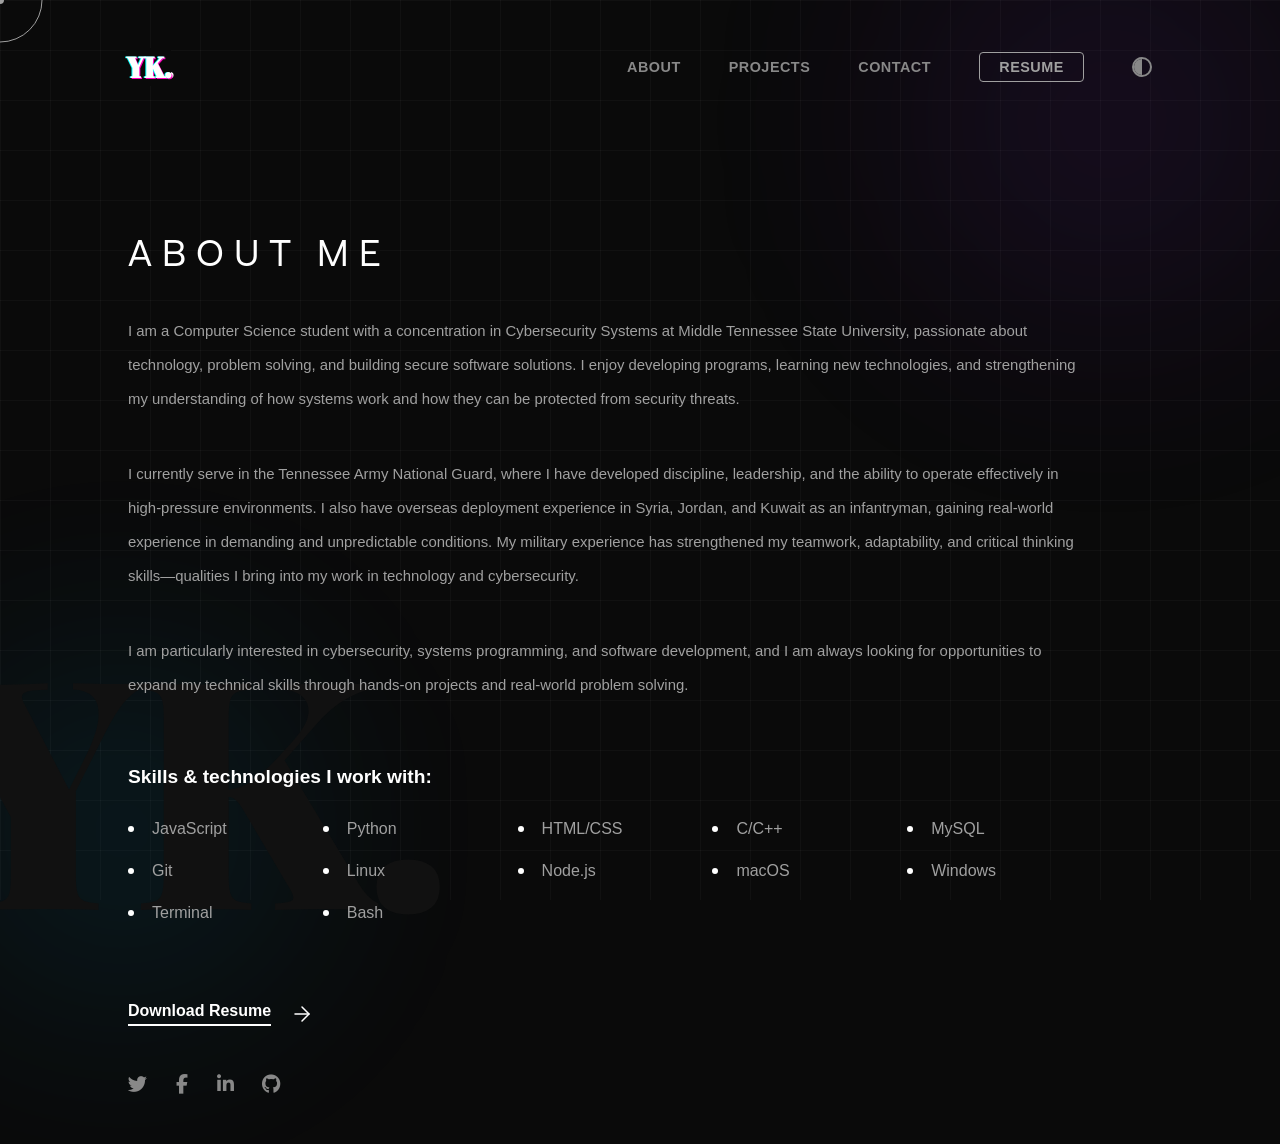
==== about.html @ 07f61eae "Add files via upload" ====
<!DOCTYPE html>
<html lang="en">

<head>
    <meta charset="UTF-8">
    <meta name="viewport" content="width=device-width, initial-scale=1.0">
    <title>About | Yervant Kennivong</title>

    <link rel="preconnect" href="https://fonts.googleapis.com">
    <link rel="preconnect" href="https://fonts.gstatic.com" crossorigin>
    <link
        href="https://fonts.googleapis.com/css2?family=Abril+Fatface&family=Inter:wght@400;500;800;900&family=Playfair+Display:ital,wght@0,700;0,900;1,700;1,900&display=swap"
        rel="stylesheet">

    <link rel="stylesheet" href="style.css">
    <link rel="stylesheet" href="https://cdnjs.cloudflare.com/ajax/libs/font-awesome/6.5.2/css/all.min.css">
</head>

<body>
    <div class="cursor-dot" data-cursor-dot></div>
    <div class="cursor-outline"></div>
    <div class="glow glow-1"></div>
    <div class="glow glow-2"></div>
    <div class="bg-grid"></div>
    <div class="bg-text">YK.</div>

    <nav>
        <a href="index.html" class="logo-text glitch" data-text="YK.">YK.</a>
        <ul class="nav-links">
            <li><a href="about.html">About</a></li>
            <li><a href="projects.html">Projects</a></li>
            <li><a href="contact.html">Contact</a></li>
            <li><a href="resume.pdf" target="_blank" class="nav-resume-btn">Resume</a></li>
            <li><a href="#" class="dark-mode-toggle">
                    <div class="theme-icon-container">
                        <div class="half-moon"></div>
                    </div>
                </a></li>
        </ul>
    </nav>

    <main class="hero">
        <h1 class="hero-title page-title">ABOUT ME</h1>

        <p class="subtitle">I am a Computer Science student with a concentration in Cybersecurity Systems at Middle
            Tennessee State University, passionate
            about technology, problem solving, and building secure software solutions. I enjoy developing programs,
            learning new technologies, and strengthening my understanding of how systems work and how they can be
            protected from security threats.</p>

        <p class="subtitle">I currently serve in the Tennessee Army National Guard, where I have developed discipline,
            leadership, and the ability to operate effectively in high-pressure environments. I also have overseas
            deployment
            experience in Syria, Jordan, and Kuwait as an infantryman, gaining real-world experience in demanding and
            unpredictable conditions. My military experience has strengthened my teamwork, adaptability, and critical
            thinking skills—qualities I bring into my work in technology and cybersecurity.</p>

        <p class="subtitle">I am particularly interested in cybersecurity, systems programming, and software
            development, and I am always looking for opportunities to expand my technical skills through hands-on
            projects and real-world problem solving.</p>

        <div class="skills-section">
            <h3 class="skills-title">Skills & technologies I work with:</h3>
            <ul class="skills-grid">
                <li>JavaScript</li>
                <li>Python</li>
                <li>HTML/CSS</li>
                <li>C/C++</li>
                <li>MySQL</li>
                <li>Git</li>
                <li>Linux</li>
                <li>Node.js</li>
                <li>macOS</li>
                <li>Windows</li>
                <li>Terminal</li>
                <li>Bash</li>
            </ul>
        </div>

        <div class="bottom-actions">
            <div class="cta">
                <a href="#"><span class="hover-text">Download Resume</span> <svg width="24" height="24"
                        viewBox="0 0 24 24" fill="none" stroke="currentColor" stroke-width="1.5" stroke-linecap="round"
                        stroke-linejoin="round">
                        <line x1="5" y1="12" x2="19" y2="12"></line>
                        <polyline points="12 5 19 12 12 19"></polyline>
                    </svg></a>
            </div>

            <div class="social-links">
                <a href="#"><i class="fab fa-twitter"></i></a>
                <a href="#"><i class="fab fa-facebook-f"></i></a>
                <a href="#"><i class="fab fa-linkedin-in"></i></a>
                <a href="#"><i class="fab fa-github"></i></a>
            </div>
        </div>
    </main>
    <script src="script.js"></script>
</body>

</html>
---- style.css ----
/* =========================================
   1. VARIABLES & THEMES
   ========================================= */

@font-face {
    font-family: 'Blorado';
    src: url("fonts/NeurialGrotesk-Regular.otf") format("opentype");
    font-weight: normal;
    font-display: swap;
    font-style: normal;
}

@font-face {
    font-family: 'Blorado';
    src: url("fonts/NeurialGrotesk-Medium.otf") format("opentype");
    font-weight: 500;
    font-display: swap;
    font-style: normal;
}

@font-face {
    font-family: 'Blorado';
    src: url("fonts/NeurialGrotesk-Bold.otf") format("opentype");
    font-weight: 600;
    font-display: swap;
    font-style: normal;
}

@font-face {
    font-family: 'Blorado';
    src: url("fonts/NeurialGrotesk-Extrabold.otf") format("opentype");
    font-weight: bold;
    font-display: swap;
    font-style: normal;
}

:root {
    --bg-color: #0a0a0a;
    --text-main: #ffffff;
    --text-muted: #a0a0a0;
    --bg-text: #111111;
    --link-color: #888888;
    --grid-color: rgba(255, 255, 255, 0.03);
    --glow-1: rgba(138, 43, 226, 0.2);
    --glow-2: rgba(0, 191, 255, 0.2);
}

body.light-mode {
    --bg-color: #f0f2f5;
    --text-main: #1a1a1a;
    --text-muted: #555555;
    --bg-text: #e0e0e0;
    --link-color: #555555;
    --grid-color: rgba(0, 0, 0, 0.03);
    --glow-1: rgba(255, 182, 255, 0.4);
    --glow-2: rgba(182, 255, 255, 0.4);
}

/* =========================================
   2. RESET & BASE
   ========================================= */
* {
    margin: 0;
    padding: 0;
    box-sizing: border-box;
    font-family: -apple-system, BlinkMacSystemFont, "Segoe UI", Roboto, "Helvetica Neue", Arial, sans-serif;
}

body {
    background-color: var(--bg-color);
    color: var(--text-main);
    overflow-x: hidden;
    position: relative;
    min-height: 100vh;
    padding: 3rem 10%;
    transition: background-color 0.4s ease, color 0.4s ease;
}

body,
a,
button {
    cursor: none;
}

nav,
main {
    position: relative;
    z-index: 10;
}

/* =========================================
   3. THE GLOWING AURORA & GRID BACKGROUND
   ========================================= */
.bg-grid {
    position: fixed;
    top: 0;
    left: 0;
    width: 100vw;
    height: 100vh;
    background-size: 50px 50px;
    background-image:
        linear-gradient(to right, var(--grid-color) 1px, transparent 1px),
        linear-gradient(to bottom, var(--grid-color) 1px, transparent 1px);
    z-index: 0;
    pointer-events: none;
    transition: background-image 0.4s ease;
}

.glow {
    position: fixed;
    border-radius: 50%;
    filter: blur(120px);
    z-index: 1;
    opacity: 0.8;
    pointer-events: none;
    animation: float 15s infinite alternate ease-in-out;
}

.glow-1 {
    width: 600px;
    height: 600px;
    background: radial-gradient(circle, var(--glow-1) 0%, transparent 70%);
    top: -20%;
    right: -10%;
}

.glow-2 {
    width: 500px;
    height: 500px;
    background: radial-gradient(circle, var(--glow-2) 0%, transparent 70%);
    bottom: -20%;
    left: -10%;
    animation-delay: -7s;
}

@keyframes float {
    0% {
        transform: translate(0, 0);
    }

    100% {
        transform: translate(-50px, 80px);
    }
}

/* Watermark Background Letters */
.bg-text {
    position: fixed;
    bottom: -10%;
    left: -5%;
    font-size: clamp(12rem, 25vw, 30rem);
    font-weight: 900;
    color: var(--bg-text);
    z-index: 1;
    white-space: nowrap;
    letter-spacing: -10px;
    transition: color 0.4s ease;
    pointer-events: none;
    font-family: 'Playfair Display', serif;
}

/* =========================================
   4. PREMIUM CUSTOM CURSOR
   ========================================= */
.cursor-dot,
.cursor-outline {
    position: fixed;
    top: 0;
    left: 0;
    transform: translate(-50%, -50%);
    border-radius: 50%;
    z-index: 9999;
    pointer-events: none;
}

.cursor-dot {
    width: 8px;
    height: 8px;
    background-color: var(--text-muted);
    transition: width 0.3s ease, height 0.3s ease, background-color 0.3s ease, border 0.3s ease;
}

.cursor-outline {
    width: 85px;
    height: 85px;
    border: 1px solid var(--text-muted);
    transition: opacity 0.3s ease;
}

/* Hover State (cursor logic from original site) */
.cursor-dot.hovered {
    width: 25px;
    height: 25px;
    background-color: rgba(255, 255, 255, 0.3);
    border: 1px solid #ffffff;
}

body.light-mode .cursor-dot.hovered {
    background-color: rgba(0, 0, 0, 0.1);
    border: 1px solid #000000;
}

.cursor-outline.hovered {
    opacity: 0;
}

/* =========================================
   5. NAVIGATION
   ========================================= */
nav {
    display: flex;
    justify-content: space-between;
    align-items: center;
    margin-bottom: 9rem;
}

.logo-text {
    color: var(--text-main);
    font-size: 1.8rem;
    font-weight: 900;
    text-decoration: none;
    letter-spacing: -1px;
    font-family: 'Abril Fatface', 'Playfair Display', serif;
    transition: transform 0.3s ease, color 0.4s ease;
}

.logo-text:hover {
    color: var(--text-muted);
}

.nav-links {
    list-style: none;
    display: flex;
    gap: 3rem;
    align-items: center;
}

.nav-links a {
    text-decoration: none;
    color: var(--link-color);
    font-size: 0.9rem;
    font-weight: 600;
    letter-spacing: 0.5px;
    text-transform: uppercase;
    transition: color 0.3s, border-color 0.3s;
}

.nav-links a:hover {
    color: var(--text-main);
}

.nav-links a.nav-resume-btn {
    border: 1px solid var(--text-muted);
    padding: 0.4rem 1.2rem;
    border-radius: 4px;
    color: var(--text-muted);
}

.nav-links a.nav-resume-btn:hover {
    border-color: var(--text-main);
    color: var(--text-main);
}

/* Theme Toggle specifics */
.theme-icon-container {
    width: 20px;
    height: 20px;
    border-radius: 50%;
    border: 2px solid var(--link-color);
    position: relative;
    overflow: hidden;
    transition: border-color 0.3s;
}

.nav-links a:hover .theme-icon-container {
    border-color: var(--text-main);
}

.half-moon {
    position: absolute;
    top: 0;
    left: 0;
    width: 50%;
    height: 100%;
    background-color: var(--link-color);
    transition: background-color 0.3s, transform 0.4s ease;
}

.nav-links a:hover .half-moon {
    background-color: var(--text-main);
}

body.light-mode .half-moon {
    transform: translateX(100%);
}

/* =========================================
   6. HERO & TYPOGRAPHY
   ========================================= */
.hero {
    max-width: 950px;
}

/* Hero Title */
.hero-title {
    font-family: 'Blorado', 'Abril Fatface', 'Playfair Display', serif;
    font-size: clamp(2rem, 4vw, 36.4px);
    font-weight: normal;
    /* Tuned down from bold */
    letter-spacing: 9.9px;
    /* Reverted to wide tracking */
    line-height: 1.2;
    text-transform: uppercase;
    color: var(--text-main);
    margin-bottom: 2.5rem;
}

/* Glitch Effect */
.glitch {
    position: relative;
    display: inline-block;
}

.glitch::before,
.glitch::after {
    content: attr(data-text);
    position: absolute;
    top: 0;
    left: 0;
    width: 100%;
    height: 100%;
    background: var(--bg-color);
}

.glitch::before {
    left: 2px;
    text-shadow: -1px 0 #ff00c1;
    clip: rect(44px, 450px, 56px, 0);
    animation: glitch-anim 3s infinite linear alternate-reverse;
}

.glitch::after {
    left: -2px;
    text-shadow: -1px 0 #00fff9, 1px 1px #ff00c1;
    animation: glitch-anim2 3s infinite linear alternate-reverse;
}

@keyframes glitch-anim {
    0% {
        clip: rect(32px, 9999px, 83px, 0);
        transform: translate(0);
    }

    10% {
        clip: rect(45px, 9999px, 92px, 0);
        transform: translate(-1px, 1px);
    }

    20% {
        clip: rect(25px, 9999px, 54px, 0);
        transform: translate(1px, -1px);
    }

    30% {
        clip: rect(10px, 9999px, 45px, 0);
        transform: translate(0);
    }

    40% {
        clip: rect(55px, 9999px, 78px, 0);
        transform: translate(-1px, 0);
    }

    50% {
        clip: rect(40px, 9999px, 62px, 0);
        transform: translate(1px, 1px);
    }

    60% {
        clip: rect(15px, 9999px, 34px, 0);
        transform: translate(0);
    }

    70% {
        clip: rect(72px, 9999px, 88px, 0);
        transform: translate(-1px, -1px);
    }

    80% {
        clip: rect(38px, 9999px, 56px, 0);
        transform: translate(1px, 0);
    }

    90% {
        clip: rect(22px, 9999px, 44px, 0);
        transform: translate(0);
    }

    100% {
        clip: rect(55px, 9999px, 95px, 0);
        transform: translate(-1px, 1px);
    }
}

@keyframes glitch-anim2 {
    0% {
        clip: rect(15px, 9999px, 45px, 0);
        transform: translate(0);
    }

    10% {
        clip: rect(33px, 9999px, 66px, 0);
        transform: translate(1px, -1px);
    }

    20% {
        clip: rect(56px, 9999px, 89px, 0);
        transform: translate(-1px, 1px);
    }

    30% {
        clip: rect(24px, 9999px, 55px, 0);
        transform: translate(0);
    }

    40% {
        clip: rect(65px, 9999px, 90px, 0);
        transform: translate(1px, 0);
    }

    50% {
        clip: rect(12px, 9999px, 34px, 0);
        transform: translate(-1px, -1px);
    }

    60% {
        clip: rect(45px, 9999px, 76px, 0);
        transform: translate(0);
    }

    70% {
        clip: rect(28px, 9999px, 55px, 0);
        transform: translate(1px, 1px);
    }

    80% {
        clip: rect(66px, 9999px, 88px, 0);
        transform: translate(-1px, 0);
    }

    90% {
        clip: rect(18px, 9999px, 42px, 0);
        transform: translate(0);
    }

    100% {
        clip: rect(44px, 9999px, 77px, 0);
        transform: translate(1px, -1px);
    }
}

.subtitle {
    font-size: clamp(14px, 2vw, 14.9px);
    line-height: 2.3;
    color: var(--text-muted);
    margin-bottom: 2.5rem;
    transition: color 0.4s ease;
    font-weight: 400;
    letter-spacing: 0;
}

.tag {
    color: var(--text-main);
    font-weight: 800;
    text-decoration: none;
    transition: opacity 0.3s ease;
}

.tag:hover {
    opacity: 0.7;
}

/* Orbit Animation */
.orbit-wrap {
    display: inline-block;
    width: 24px;
    height: 24px;
    border: 1px solid var(--text-muted);
    border-radius: 50%;
    position: relative;
    vertical-align: middle;
    margin: 0 4px;
    animation: spin 4s linear infinite;
}

.orbit-dot {
    width: 6px;
    height: 6px;
    background-color: var(--text-main);
    border-radius: 50%;
    position: absolute;
    top: -3px;
    left: 50%;
    transform: translateX(-50%);
}

@keyframes spin {
    100% {
        transform: rotate(360deg);
    }
}

/* =========================================
   7. CALL TO ACTION & SOCIALS
   ========================================= */
.bottom-actions {
    margin-top: 5rem;
    display: flex;
    flex-direction: column;
    gap: 3rem;
}

.cta a {
    text-decoration: none;
    color: var(--text-main);
    font-size: 1rem;
    font-weight: 600;
    display: inline-flex;
    align-items: center;
    gap: 1.2rem;
    transition: color 0.3s;
}

.cta a .hover-text {
    border-bottom: 2px solid var(--text-main);
    padding-bottom: 4px;
}

.cta a svg {
    transition: transform 0.3s ease;
}

.cta a:hover svg {
    transform: translateX(8px);
}

.social-links {
    display: flex;
    gap: 1.8rem;
}

.social-links a {
    color: var(--link-color);
    font-size: 1.2rem;
    text-decoration: none;
    transition: color 0.3s, transform 0.2s;
}

.social-links a:hover {
    color: var(--text-main);
    transform: translateY(-3px);
}

/* =========================================
   8. BULLETPROOF LOAD ANIMATIONS
   ========================================= */
@keyframes slideUpReveal {
    0% {
        opacity: 0;
        transform: translateY(40px);
    }

    100% {
        opacity: 1;
        transform: translateY(0);
    }
}

.logo-svg,
.nav-links,
.hero-title,
.subtitle,
.bottom-actions {
    opacity: 0;
    animation: slideUpReveal 1.2s cubic-bezier(0.2, 0.8, 0.2, 1) forwards;
}

.logo-svg {
    animation-delay: 0.1s;
}

.nav-links {
    animation-delay: 0.2s;
}

.hero-title {
    animation-delay: 0.3s;
}

.subtitle:nth-of-type(1) {
    animation-delay: 0.4s;
}

.subtitle:nth-of-type(2) {
    animation-delay: 0.5s;
}

.bottom-actions {
    animation-delay: 0.7s;
}

/* =========================================
   9. MOBILE RESPONSIVENESS
   ========================================= */
@media (max-width: 768px) {
    nav {
        flex-direction: column;
        align-items: flex-start;
        gap: 2rem;
        margin-bottom: 5rem;
    }

    .nav-links {
        flex-wrap: wrap;
        gap: 1.5rem;
    }

    body {
        padding: 2rem 5%;
    }

    /* Hide custom cursors on mobile */
    .cursor-dot,
    .cursor-outline {
        display: none;
    }

    body,
    a,
    button {
        cursor: auto;
    }

    .bg-text {
        font-size: clamp(8rem, 20vw, 15rem);
        bottom: 5%;
    }
}

/* =========================================
   10. INNER PAGES: PROJECTS & CONTACT
   ========================================= */

/* Skills Section (About Page) */
.skills-section {
    margin: 4rem 0 5rem 0;
    opacity: 0;
    animation: slideUpReveal 1.2s cubic-bezier(0.2, 0.8, 0.2, 1) forwards;
    animation-delay: 0.6s;
}

.skills-title {
    font-size: 1.2rem;
    color: var(--text-main);
    margin-bottom: 2rem;
    font-weight: 700;
}

.skills-grid {
    display: grid;
    grid-template-columns: repeat(auto-fill, minmax(140px, 1fr));
    gap: 1.5rem;
    list-style: none;
    padding: 0;
}

.skills-grid li {
    font-size: 1rem;
    color: var(--text-muted);
    display: flex;
    align-items: center;
    position: relative;
    padding-left: 1.5rem;
}

.skills-grid li::before {
    content: '';
    position: absolute;
    left: 0;
    top: 50%;
    transform: translateY(-50%);
    width: 6px;
    height: 6px;
    border-radius: 50%;
    background-color: var(--text-main);
}

/* Projects Grid */
.projects-hero {
    max-width: 1100px;
}

.projects-grid {
    display: grid;
    grid-template-columns: repeat(auto-fit, minmax(300px, 1fr));
    gap: 2.5rem;
    margin-top: 4rem;
}

.project-card {
    display: block;
    text-decoration: none;
    color: var(--text-main);
}

/* Text-Based Project Cards */
.text-card {
    background: rgba(255, 255, 255, 0.08);
    border: 1px solid rgba(255, 255, 255, 0.05);
    border-radius: 6px;
    padding: 2rem 1.8rem;
    display: flex;
    flex-direction: column;
    justify-content: space-between;
    min-height: 380px;
    transition: transform 0.4s ease, border-color 0.4s ease, background 0.4s ease;
}

body.light-mode .text-card {
    background: rgba(0, 0, 0, 0.08);
    border: 1px solid rgba(0, 0, 0, 0.05);
}

.text-card:hover {
    transform: translateY(-8px);
    background: rgba(255, 255, 255, 0.12);
    /* Brighter on hover */
    border-color: rgba(255, 255, 255, 0.1);
}

body.light-mode .text-card:hover {
    background: rgba(0, 0, 0, 0.12);
    border-color: rgba(0, 0, 0, 0.1);
}

.card-header {
    display: flex;
    justify-content: space-between;
    align-items: center;
    margin-bottom: 2rem;
}

.icon-folder {
    font-size: 2.2rem;
    color: var(--text-main);
}

.card-links a {
    color: var(--text-muted);
    font-size: 1.3rem;
    margin-left: 1rem;
    transition: color 0.3s ease;
    text-decoration: none;
}

.card-links a:hover {
    color: var(--text-main);
}

.card-content {
    flex-grow: 1;
}

.card-title {
    font-size: 1.5rem;
    font-weight: 650;
    color: var(--text-main);
    margin-bottom: 1.5rem;
    text-align: center;
}

.card-desc {
    font-size: 0.95rem;
    color: var(--text-muted);
    line-height: 1.8;
    text-align: center;
}

.card-footer {
    margin-top: 2rem;
}

.tech-stack {
    display: flex;
    justify-content: center;
    flex-wrap: wrap;
    gap: 1.2rem;
    list-style: none;
    padding: 0;
}

.tech-stack li {
    font-size: 0.85rem;
    color: var(--text-muted);
    font-family: inherit;
    letter-spacing: 0.5px;
}

/* Contact Redirect */
.contact-hero {
    max-width: 800px;
}

.submit-btn {
    display: inline-block;
    background: transparent;
    border: 2px solid var(--text-muted);
    color: var(--text-muted);
    font-size: 1.1rem;
    font-weight: 700;
    padding: 1.2rem 2.5rem;
    margin-top: 1rem;
    transition: all 0.4s ease;
    text-transform: uppercase;
    letter-spacing: 2px;
    cursor: none;
}

.submit-btn:hover {
    border-color: var(--text-main);
    color: var(--text-main);
}

.contact-details {
    margin-top: 5rem;
    opacity: 0;
    animation: slideUpReveal 1.2s cubic-bezier(0.2, 0.8, 0.2, 1) forwards;
    animation-delay: 0.5s;
}
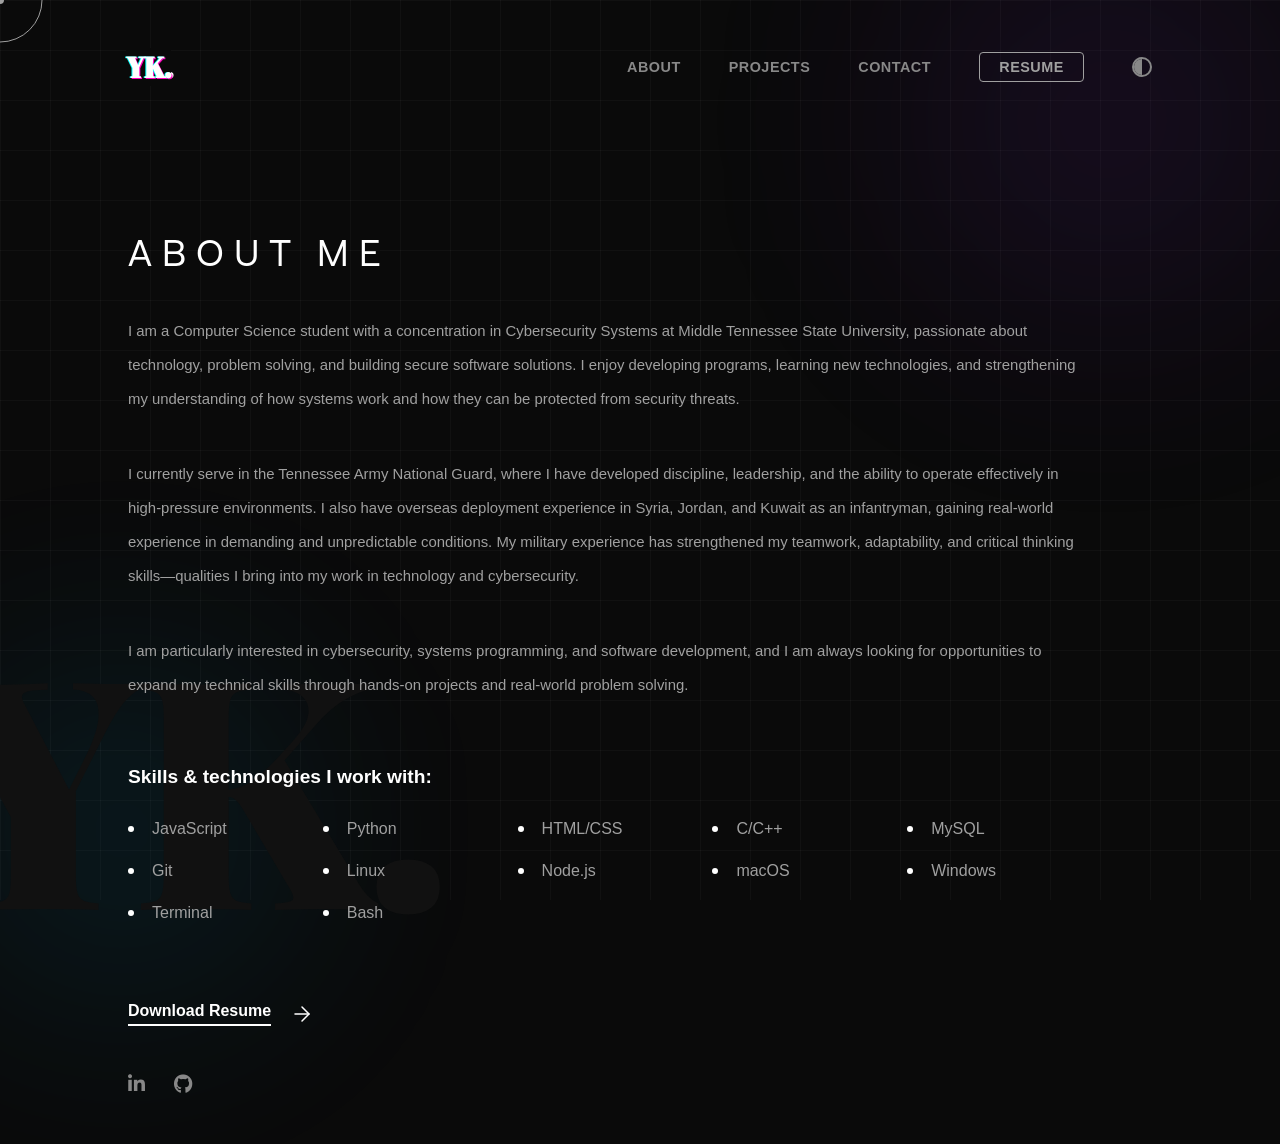
==== commit 4415367b: "Remove Twitter and Facebook links from social section" ====
--- a/about.html
+++ b/about.html
@@ -79,7 +79,7 @@
 
         <div class="bottom-actions">
             <div class="cta">
-                <a href="#"><span class="hover-text">Download Resume</span> <svg width="24" height="24"
+                <a href="resume.pdf" target="_blank" download="Yervant_Kennivong_Resume.pdf"><span class="hover-text">Download Resume</span> <svg width="24" height="24"
                         viewBox="0 0 24 24" fill="none" stroke="currentColor" stroke-width="1.5" stroke-linecap="round"
                         stroke-linejoin="round">
                         <line x1="5" y1="12" x2="19" y2="12"></line>
@@ -88,8 +88,6 @@
             </div>
 
             <div class="social-links">
-                <a href="#"><i class="fab fa-twitter"></i></a>
-                <a href="#"><i class="fab fa-facebook-f"></i></a>
                 <a href="#"><i class="fab fa-linkedin-in"></i></a>
                 <a href="#"><i class="fab fa-github"></i></a>
             </div>
@@ -98,4 +96,4 @@
     <script src="script.js"></script>
 </body>
 
-</html>+</html>
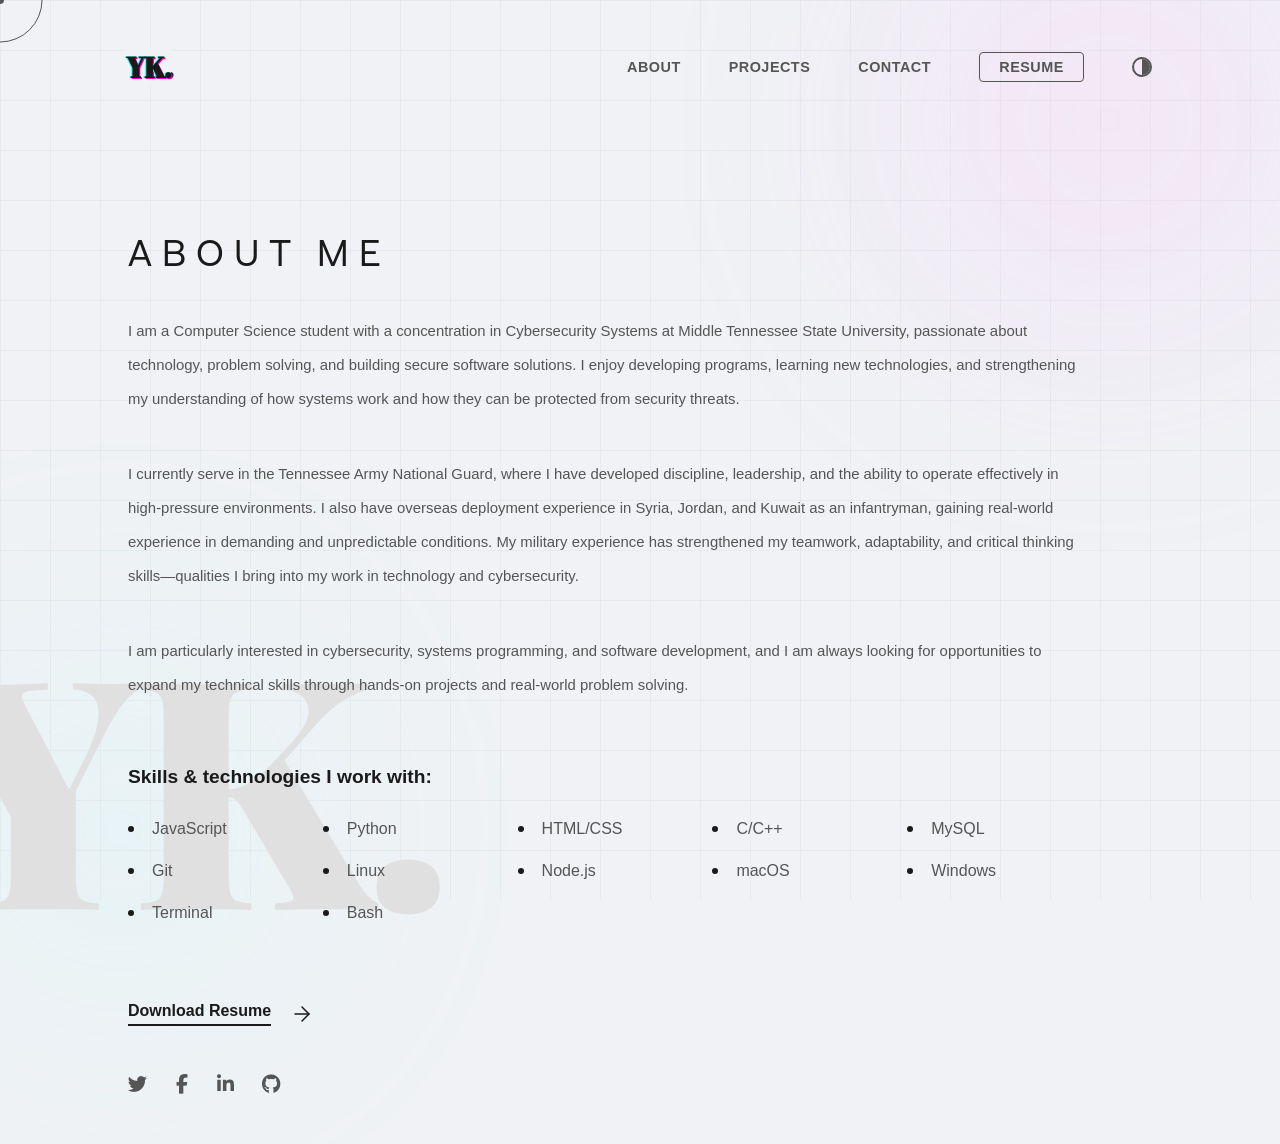
==== commit 14020693: "Add social media links to about.html" ====
--- a/about.html
+++ b/about.html
@@ -14,6 +14,7 @@
 
     <link rel="stylesheet" href="style.css">
     <link rel="stylesheet" href="https://cdnjs.cloudflare.com/ajax/libs/font-awesome/6.5.2/css/all.min.css">
+    <link rel="icon" type="image/svg+xml" href="favicon.svg">
 </head>
 
 <body>
@@ -88,6 +89,8 @@
             </div>
 
             <div class="social-links">
+                <a href="#"><i class="fab fa-twitter"></i></a>
+                <a href="#"><i class="fab fa-facebook-f"></i></a>
                 <a href="#"><i class="fab fa-linkedin-in"></i></a>
                 <a href="#"><i class="fab fa-github"></i></a>
             </div>
--- a/style.css
+++ b/style.css
@@ -35,6 +35,17 @@
 }
 
 :root {
+    --bg-color: #f0f2f5;
+    --text-main: #1a1a1a;
+    --text-muted: #555555;
+    --bg-text: #e0e0e0;
+    --link-color: #555555;
+    --grid-color: rgba(0, 0, 0, 0.03);
+    --glow-1: rgba(255, 182, 255, 0.4);
+    --glow-2: rgba(182, 255, 255, 0.4);
+}
+
+body.dark-mode {
     --bg-color: #0a0a0a;
     --text-main: #ffffff;
     --text-muted: #a0a0a0;
@@ -43,17 +54,6 @@
     --grid-color: rgba(255, 255, 255, 0.03);
     --glow-1: rgba(138, 43, 226, 0.2);
     --glow-2: rgba(0, 191, 255, 0.2);
-}
-
-body.light-mode {
-    --bg-color: #f0f2f5;
-    --text-main: #1a1a1a;
-    --text-muted: #555555;
-    --bg-text: #e0e0e0;
-    --link-color: #555555;
-    --grid-color: rgba(0, 0, 0, 0.03);
-    --glow-1: rgba(255, 182, 255, 0.4);
-    --glow-2: rgba(182, 255, 255, 0.4);
 }
 
 /* =========================================
@@ -191,13 +191,13 @@
 .cursor-dot.hovered {
     width: 25px;
     height: 25px;
+    background-color: rgba(0, 0, 0, 0.1);
+    border: 1px solid #000000;
+}
+
+body.dark-mode .cursor-dot.hovered {
     background-color: rgba(255, 255, 255, 0.3);
     border: 1px solid #ffffff;
-}
-
-body.light-mode .cursor-dot.hovered {
-    background-color: rgba(0, 0, 0, 0.1);
-    border: 1px solid #000000;
 }
 
 .cursor-outline.hovered {
@@ -284,14 +284,15 @@
     height: 100%;
     background-color: var(--link-color);
     transition: background-color 0.3s, transform 0.4s ease;
+    transform: translateX(100%);
 }
 
 .nav-links a:hover .half-moon {
     background-color: var(--text-main);
 }
 
-body.light-mode .half-moon {
-    transform: translateX(100%);
+body.dark-mode .half-moon {
+    transform: translateX(0);
 }
 
 /* =========================================
@@ -715,8 +716,8 @@
 
 /* Text-Based Project Cards */
 .text-card {
-    background: rgba(255, 255, 255, 0.08);
-    border: 1px solid rgba(255, 255, 255, 0.05);
+    background: rgba(0, 0, 0, 0.08);
+    border: 1px solid rgba(0, 0, 0, 0.05);
     border-radius: 6px;
     padding: 2rem 1.8rem;
     display: flex;
@@ -726,21 +727,21 @@
     transition: transform 0.4s ease, border-color 0.4s ease, background 0.4s ease;
 }
 
-body.light-mode .text-card {
-    background: rgba(0, 0, 0, 0.08);
-    border: 1px solid rgba(0, 0, 0, 0.05);
+body.dark-mode .text-card {
+    background: rgba(255, 255, 255, 0.08);
+    border: 1px solid rgba(255, 255, 255, 0.05);
 }
 
 .text-card:hover {
     transform: translateY(-8px);
+    background: rgba(0, 0, 0, 0.12);
+    /* Brighter on hover */
+    border-color: rgba(0, 0, 0, 0.1);
+}
+
+body.dark-mode .text-card:hover {
     background: rgba(255, 255, 255, 0.12);
-    /* Brighter on hover */
     border-color: rgba(255, 255, 255, 0.1);
-}
-
-body.light-mode .text-card:hover {
-    background: rgba(0, 0, 0, 0.12);
-    border-color: rgba(0, 0, 0, 0.1);
 }
 
 .card-header {
@@ -836,4 +837,4 @@
     opacity: 0;
     animation: slideUpReveal 1.2s cubic-bezier(0.2, 0.8, 0.2, 1) forwards;
     animation-delay: 0.5s;
-}+}
